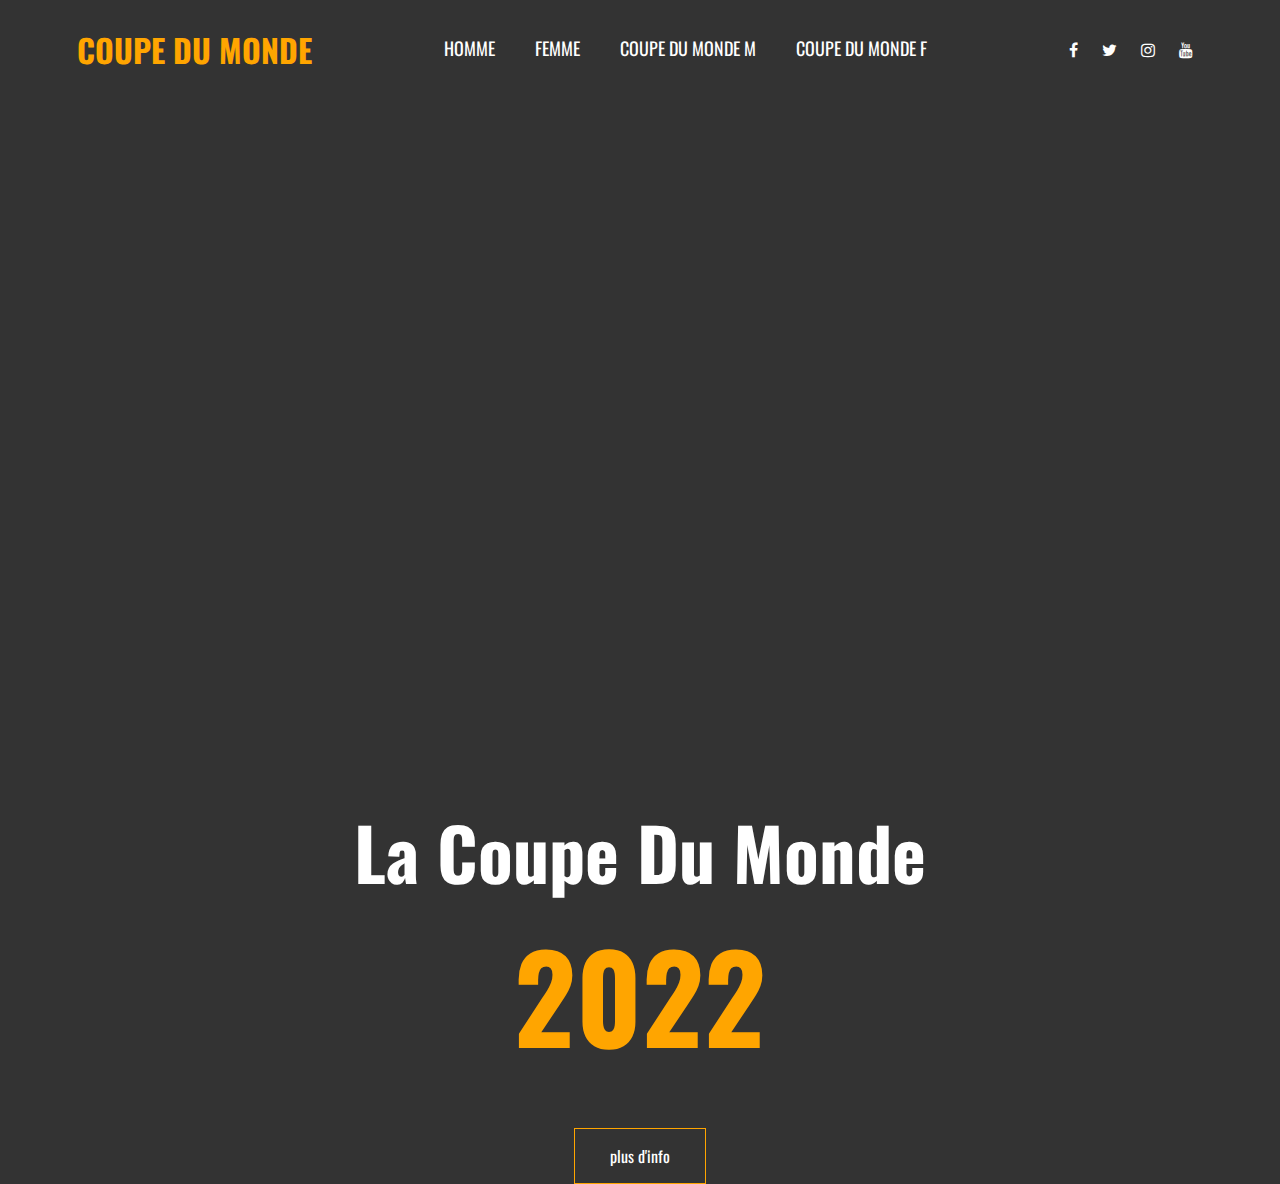
==== indexx.html @ ee4c4558 "test" ====
<!DOCTYPE html>
<html lang="en">
<head>
    <meta charset="UTF-8">
    <meta http-equiv="X-UA-Compatible" content="IE=edge">
    <meta name="viewport" content="width=device-width, initial-scale=1.0">
    <title>Document</title>
    <link rel="stylesheet" href="style.css">
</head>
<body>
    <!DOCTYPE html>
<html lang="en">
<head>
    <meta charset="UTF-8">
    <meta http-equiv="X-UA-Compatible" content="IE=edge">
    <meta name="viewport" content="width=device-width, initial-scale=1.0">
    <title>Document</title>
    <link rel="stylesheet" href="css/style.css">
    <link rel="preconnect" href="https://fonts.googleapis.com">
    <link rel="preconnect" href="https://fonts.gstatic.com" crossorigin>
    <link href="https://fonts.googleapis.com/css2?family=Oswald:wght@200;300;400;500;600;700&display=swap" rel="stylesheet">
    <link rel="stylesheet" href="https://cdnjs.cloudflare.com/ajax/libs/font-awesome/4.7.0/css/font-awesome.css" integrity="sha512-5A8nwdMOWrSz20fDsjczgUidUBR8liPYU+WymTZP1lmY9G6Oc7HlZv156XqnsgNUzTyMefFTcsFH/tnJE/+xBg==" crossorigin="anonymous" referrerpolicy="no-referrer" />
</head>
<body>
    


    <div class="containair">
        <nav>
            <h1 class="logo"><span></span> COUPE</span> DU MONDE </h1>
            <div class="nav-links">
                <ul>
                    <li><a href=""> homme</a></li>
                    <li><a href="">femme</a> </li>
                    <li><a href="">coupe du monde M</a></li>
                    <li><a href="">coupe du monde F</a></li>
                    
                </ul>
                <div class="social">
                    <a href=""> <i class="fa fa-times"></i></a>
                    <a href=""> <i class="fa fa-facebook"></i></a>
                    <a href=""><i class="fa fa-twitter"></i></a>
                    <a href=""><i class="fa fa-instagram"></i></a>
                    <a href=""><i class="fa fa-youtube"></i></a>
                    <a href=""> <i class="fa fa-bars"></i></a>
                </div>
            </div>
        </nav>
                <div class="video_crop">     <video autoplay muted loop>         <source src="video/정국 Jung Kook (of BTS) featuring Fahad Al Kubaisi - Dreamers _ FIFA World Cup 2022 Soundtrack.mp4" type="">         <h1>Boulangerie Farine</h1>     </video> </div>
        <div class="main">
            <h2> la coupe du monde</h2>
            <h1> 2022</h1>
            <p> </p>
            <a href="" class="button"> plus d'info</a>
        </div>
    </div>
</body>
</html>
</body>
</html>
---- style.css ----
*{
    padding: 0%;
    margin: 0%;
    box-sizing: border-box; /* bach maybrch l7ajm dyal lktaba*/
    color: #fff;
    font-family:'oswald', sans-serif;  /* bach nmdl chkl dyal lktaba*/
}
.containair{
    background: linear-gradient(rgba(0, 0, 0, 0.8),rgba(0, 0, 0, 0.8)), url(../photos/boulangerie-patisserie-francaise-bprcdx.jpg);
  
    background-repeat: no-repeat;
    min-height: 100vh; /* bach tswira li fl backr takhod chacha kamla*/
    display: flex;
    flex-direction: column;
    overflow: hidden; /*ay 7aja makaynach fl containair ghadi tkhba*/
}
nav{
    padding: 2% 6%;
    display: flex;
    justify-content: space-between;/*bach ykoun wa7d espace bin l abna2*/
}
.nav-links{
    flex: 1; /* bach yakhod lblasa li khla lih bah */
    display: flex; /* bach yrja3 ab*/
    align-items: center; /* bach kamlin ywliw f nfs niveau*/
     justify-content: space-between;
}
.logo{
    text-transform: uppercase; /* majusquile*/
   
}
.logo{
    color: orange;
}
nav ul{
    display: flex;
    list-style: none ; /* bach mayb9awch douk no9at dyal ul*/
    margin: auto;


}
nav ul li {
    margin: 0 20px ;
}
nav ul li a {
    text-decoration: none; /* bach y7ayd dak l lkhat li kaykoun ta7t lien*/
    font-size: 18px;
    text-transform: uppercase;
    transition: 0.5s;
}

.social a {
    margin: 0 10px;
}

nav ul li a:hover{
    color: orange; /* hadi bach ybda ybdl loun*/
}
nav ul li a::after{
    content:"" ;
    display: block;
    height: 2px;
    width: 0%;
  background-color: orange;  
   transition: 0.5s;
}

nav ul li a:hover::after{
width: 100%;
}
 .social a i:hover{
    color: orange;
    transition: 0.8s;
 }
 .social a:first-child , .social a:last-child{
    display: none; /*bach mayb9awch ybano*/
 }
 .main{
    flex: 1;
    
    display: flex;
    flex-direction: column;
    justify-content: center;
    align-items: center;
 }
 .main h2{
    font-size: 72px;
    text-transform: capitalize;
 }
 .main h1{
    font-size: 120px;
    color: orange;
    text-transform: capitalize;

 }
 .button{
    text-decoration: none;
    border: 1px solid orange;
    padding: 15px 35px;
    margin-top: 45px;
 }
 .button:hover{
    background-color: orange;
    transition: 0.5s;
 }
 .video_crop{
    height: 700px;
    overflow: hidden;
}
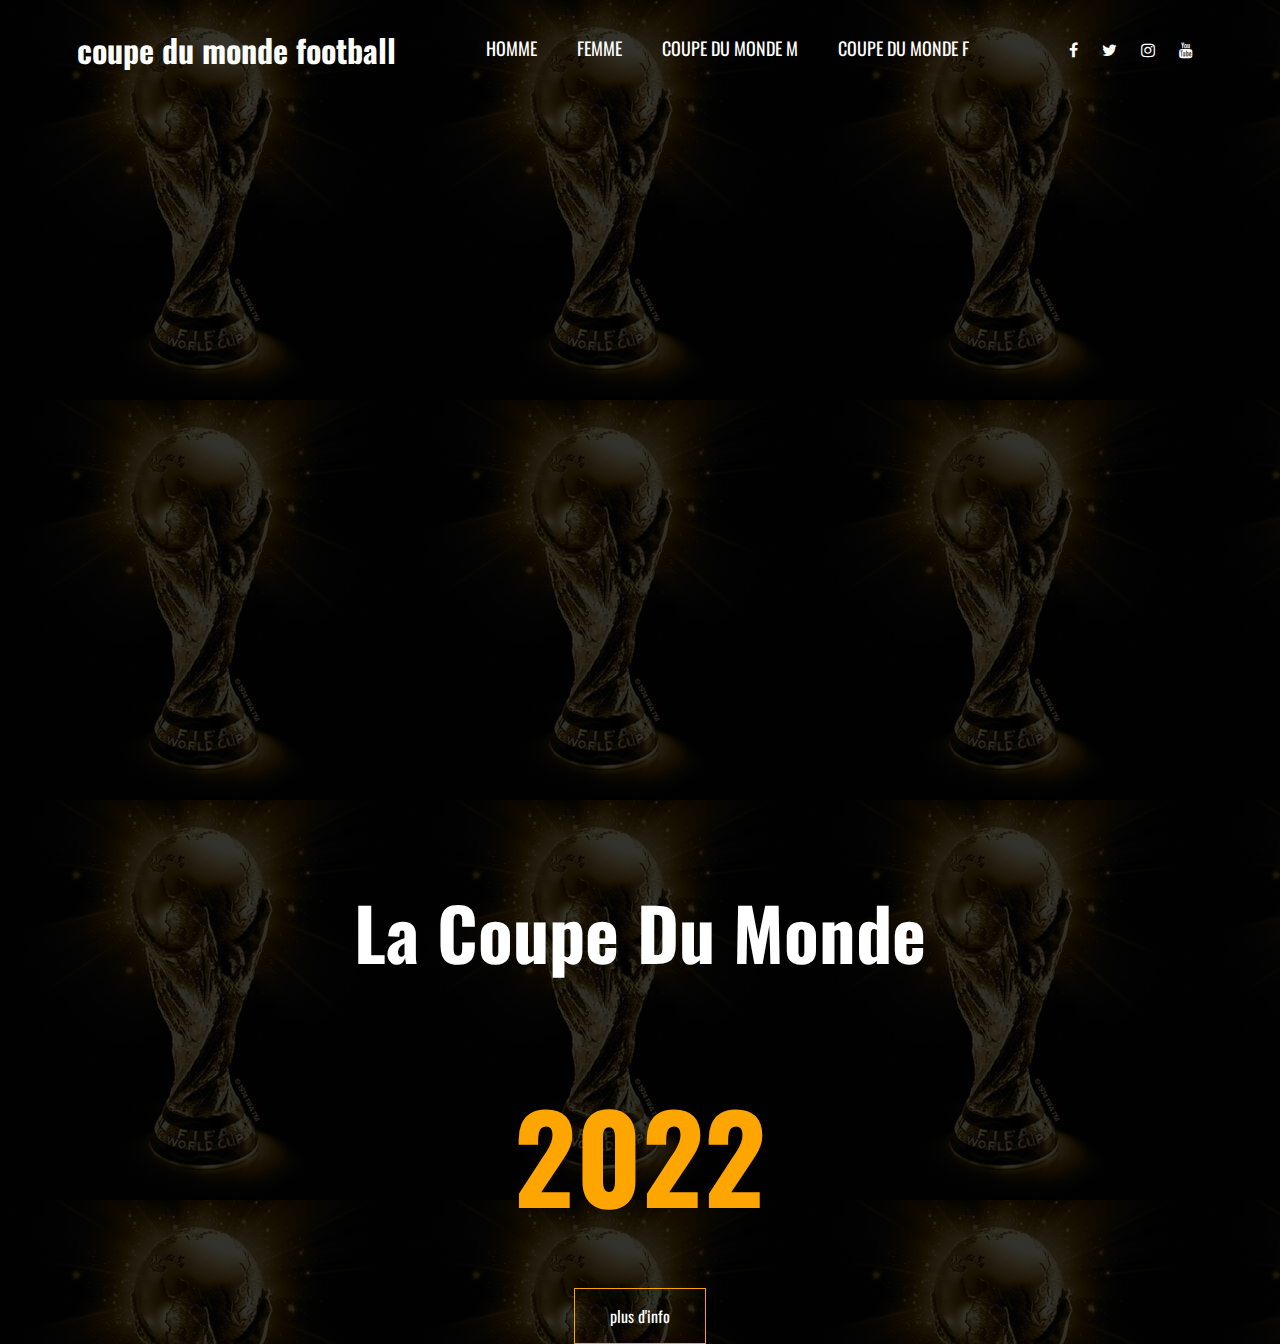
==== commit 1dfc6bfb: "Merge branch 'main' of github.com:AudMonthe/Travailb" ====
--- a/indexx.html
+++ b/indexx.html
@@ -27,7 +27,7 @@
 
     <div class="containair">
         <nav>
-            <h1 class="logo"><span></span> COUPE</span> DU MONDE </h1>
+            <h1 class="coupe"><span> coupe du monde football</h1>
             <div class="nav-links">
                 <ul>
                     <li><a href=""> homme</a></li>
--- a/style.css
+++ b/style.css
@@ -1,3 +1,32 @@
+*{   padding: 0%;
+    margin: 0%;
+    box-sizing: border-box; 
+    font-family:'oswald', sans-serif; 
+    color:rgb(0, 110, 253)
+}
+.onglet{
+    background: linear-gradient(rgba(2, 2, 2, 0.8),rgba(87, 99, 167, 0.142)), url(images/fondecran.jpg);
+    background-repeat:repeat;
+    min-height:max-content; 
+    display: flex;
+    flex-direction: column;
+    overflow: hidden; 
+}
+nav{padding: 4% 6%;
+    display: flex;
+    justify-content: space-between;
+}
+.nav-links{
+    flex: 1; 
+    display: flex; 
+    align-items:end; 
+    justify-content: space-between;
+}
+body{
+    background-image: url(photos/fondecranok.jpeg);
+}
+h2{margin: 80px;
+    justify-content: left;}
 *{
     padding: 0%;
     margin: 0%;
@@ -107,3 +136,5 @@
     height: 700px;
     overflow: hidden;
 }
+
+p{color:blanchedalmond;}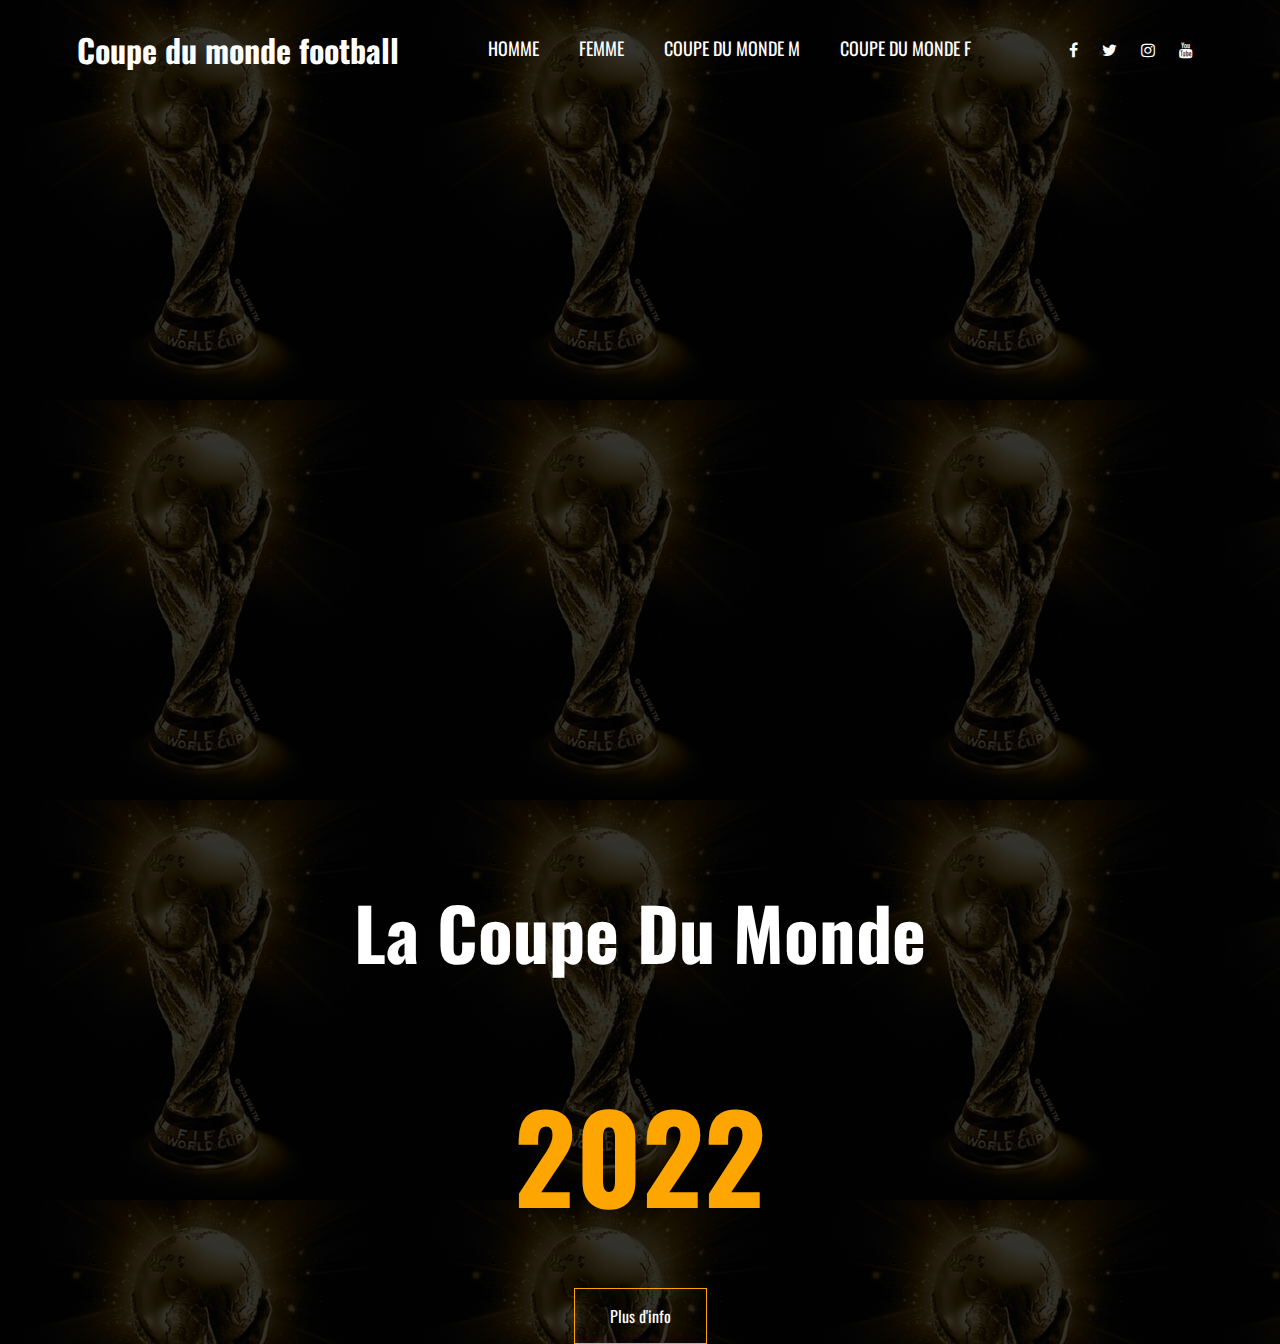
==== commit a17c2a70: "modificattions texte html" ====
--- a/indexx.html
+++ b/indexx.html
@@ -27,13 +27,13 @@
 
     <div class="containair">
         <nav>
-            <h1 class="coupe"><span> coupe du monde football</h1>
+            <h1 class="coupe"><span> Coupe du monde football</h1>
             <div class="nav-links">
                 <ul>
-                    <li><a href=""> homme</a></li>
-                    <li><a href="">femme</a> </li>
-                    <li><a href="">coupe du monde M</a></li>
-                    <li><a href="">coupe du monde F</a></li>
+                    <li><a href="">Homme</a></li>
+                    <li><a href="">Femme</a> </li>
+                    <li><a href="">Coupe du monde M</a></li>
+                    <li><a href="">Coupe du monde F</a></li>
                     
                 </ul>
                 <div class="social">
@@ -48,10 +48,10 @@
         </nav>
                 <div class="video_crop">     <video autoplay muted loop>         <source src="video/정국 Jung Kook (of BTS) featuring Fahad Al Kubaisi - Dreamers _ FIFA World Cup 2022 Soundtrack.mp4" type="">         <h1>Boulangerie Farine</h1>     </video> </div>
         <div class="main">
-            <h2> la coupe du monde</h2>
+            <h2> La coupe du monde</h2>
             <h1> 2022</h1>
             <p> </p>
-            <a href="" class="button"> plus d'info</a>
+            <a href="" class="button"> Plus d'info</a>
         </div>
     </div>
 </body>
